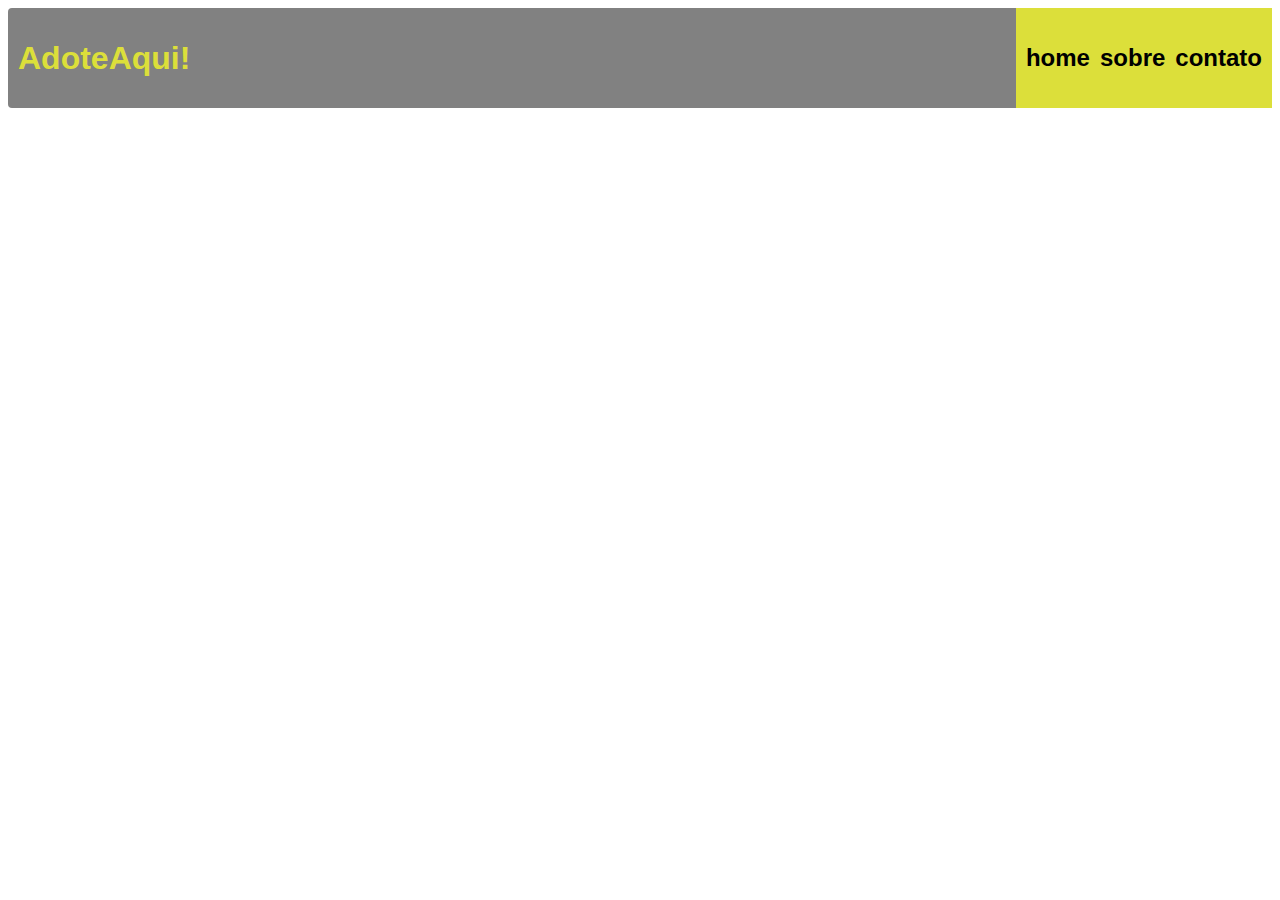
==== adoteaqui.html @ d261cc4d "add landing page e css" ====
<!DOCTYPE html>
<html>
    <head>
        <meta charset="utf-8">
        <link rel="stylesheet" href="adoteaqui.css">
    </head>
    <body>
        <header>
            <h1>AdoteAqui!</h1>
            <div class="titleedge">
                <a href="">
                    <h2>home </h2>
                </a>
                <a href="">
                    <h2>sobre </h2>
                </a>
                <a href="">
                    <h2>contato</h2>
                </a>
            </div>
        </header>
    </body>
</html>
---- adoteaqui.css ----
header {
    color:  rgb(220, 223, 58);
    margin: 0;
    border-radius: 4px;
    width: 100%;
    display: flex;
    justify-content: space-between;
    background-color: #818181;
    font-family:'Segoe UI', Tahoma, Geneva, Verdana, sans-serif;
    height: 100px;
    align-items: center;
}
.titleedge {
    background-color: rgb(220, 223, 58);
    display: flex;
    flex-direction: row;
    padding-right: 10px;
    align-items: center;
    height: 100%;
}
.titleedge:hover{
    background-color: rgb(141, 143, 38);
}

h1, h2 {
    padding-left: 10px;
    
}
h1:hover {
    font-size: 2.5rem;
}

a{
    text-decoration: none;
}

h2 {
    color: black;
}
h2:hover{
    color: #cccccc;
}
@media screen and (max-width:700px){
    h1{
        display: none;
    }
    .titleedge{
        display: flex;
        flex-direction: column;
        width: 100%;
        align-items: center;
        justify-content: flex-end;
        height: 300px;
    }
}
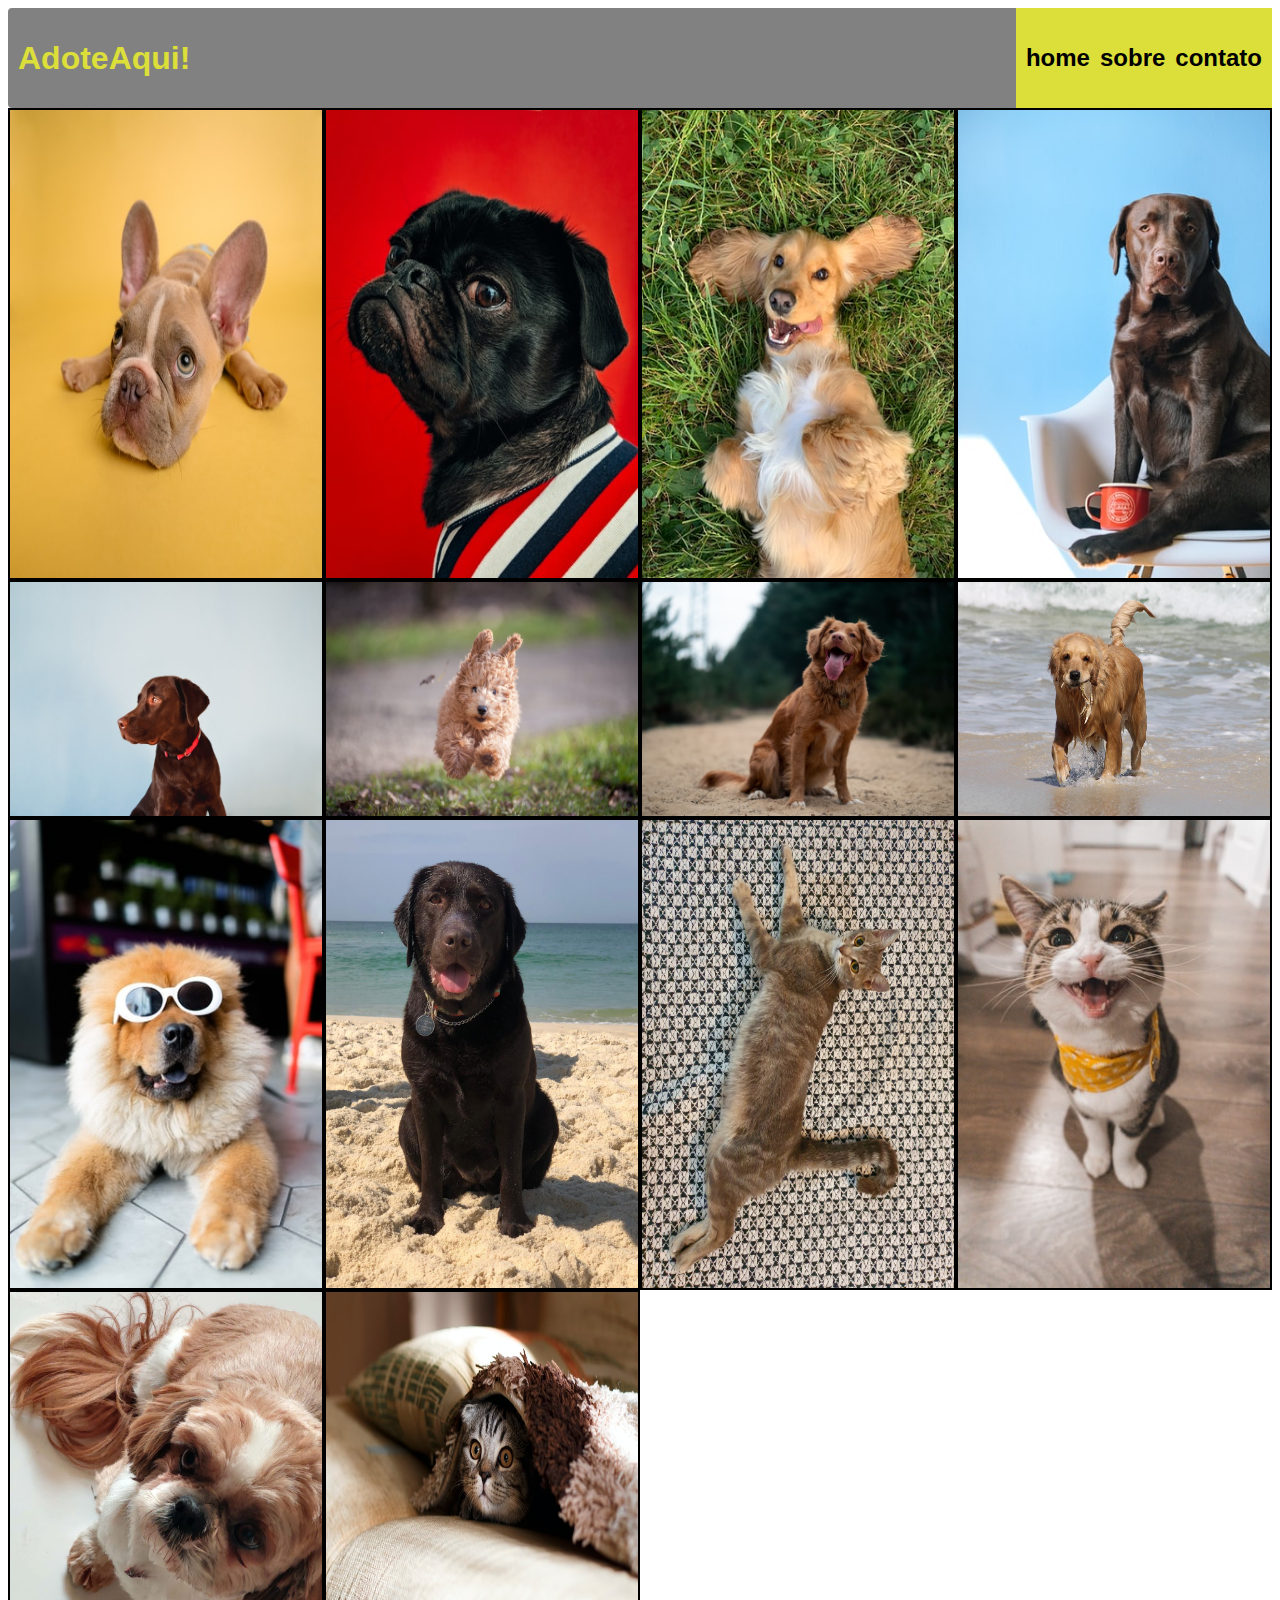
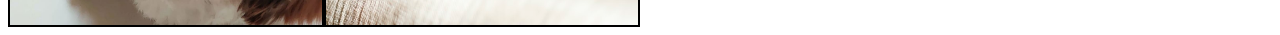
==== commit 6d9c8b00: "adc imagens" ====
--- a/adoteaqui.html
+++ b/adoteaqui.html
@@ -2,6 +2,7 @@
 <html>
     <head>
         <meta charset="utf-8">
+        <meta name="viewport" content="width=device-width, initial-scale=1.0">
         <link rel="stylesheet" href="adoteaqui.css">
     </head>
     <body>
@@ -19,5 +20,31 @@
                 </a>
             </div>
         </header>
+        <main>
+            <div class = "container">
+                <img src="./libpets/Cachorro1.jpg" alt="Cachorro1">
+                <img src="./libpets/Cachorro4.jpg" alt="Cachorro4">
+                <img src="./libpets/Cachorro2.jpg" alt="Cachorro2">
+                <img src="./libpets/Cachorro3.jpg" alt="Cachorro3">
+            </div>
+            <div class = "container">
+                <img src="./libpets/Cachorro5.jpg" alt="Cachorro5">
+                <img src="./libpets/Cachorro6.jpg" alt="Cachorro6">
+                <img src="./libpets/Cachorro7.jpg" alt="Cachorro7">
+                <img src="./libpets/Cachorro10.jpeg" alt="Cachorro10">
+            </div>
+            <div class = "container">
+                <img src="./libpets/Cachorro8.jpg" alt="Cachorro8">
+                <img src="./libpets/Cachorro11.jpeg" alt="Cachorro11">
+                <img src="./libpets/Gato1.jpeg" alt="Gato1">
+                <img src="./libpets/Gato2.jpg" alt="Gato2">
+            </div>
+            <div class = "container">
+                <img src="./libpets/Cachorro9.jpeg" alt="Cachorro9">
+                <img src="./libpets/Gato3.jpg" alt="Gato3">
+            </div>
+            
+        </main>
+       
     </body>
 </html>--- a/adoteaqui.css
+++ b/adoteaqui.css
@@ -20,26 +20,52 @@
 }
 .titleedge:hover{
     background-color: rgb(141, 143, 38);
+    transition: background-color 0.2s;
 }
 
 h1, h2 {
     padding-left: 10px;
     
 }
-h1:hover {
+header h1:hover {
     font-size: 2.5rem;
+    transition: font-size 0.1s;
 }
 
 a{
     text-decoration: none;
 }
 
-h2 {
+header h2 {
     color: black;
 }
-h2:hover{
+header h2:hover{
     color: #cccccc;
+    transition: color 0.2s;
 }
+}
+main {
+    display: flex;
+    flex-direction: column;
+}
+.container {
+    display: flex;
+    flex-direction: row;
+    flex-wrap: nowrap;
+    width: 100%;
+}
+main img{
+    height: auto;
+    box-sizing: border-box;
+    /*border: black 5px solid;*/
+    width: 25%;
+    border: black 2px solid;
+    transition: border 0.2s;
+}
+img:hover{
+    border:rgb(220, 223, 58) 4px solid;
+}
+
 @media screen and (max-width:700px){
     h1{
         display: none;
@@ -52,4 +78,14 @@
         justify-content: flex-end;
         height: 300px;
     }
+    .container{
+        flex-direction: column;
+    }
+    main {
+        padding-top: 100px;
+    }
+    main img{
+        width: 100%;
+    }
+    
 }